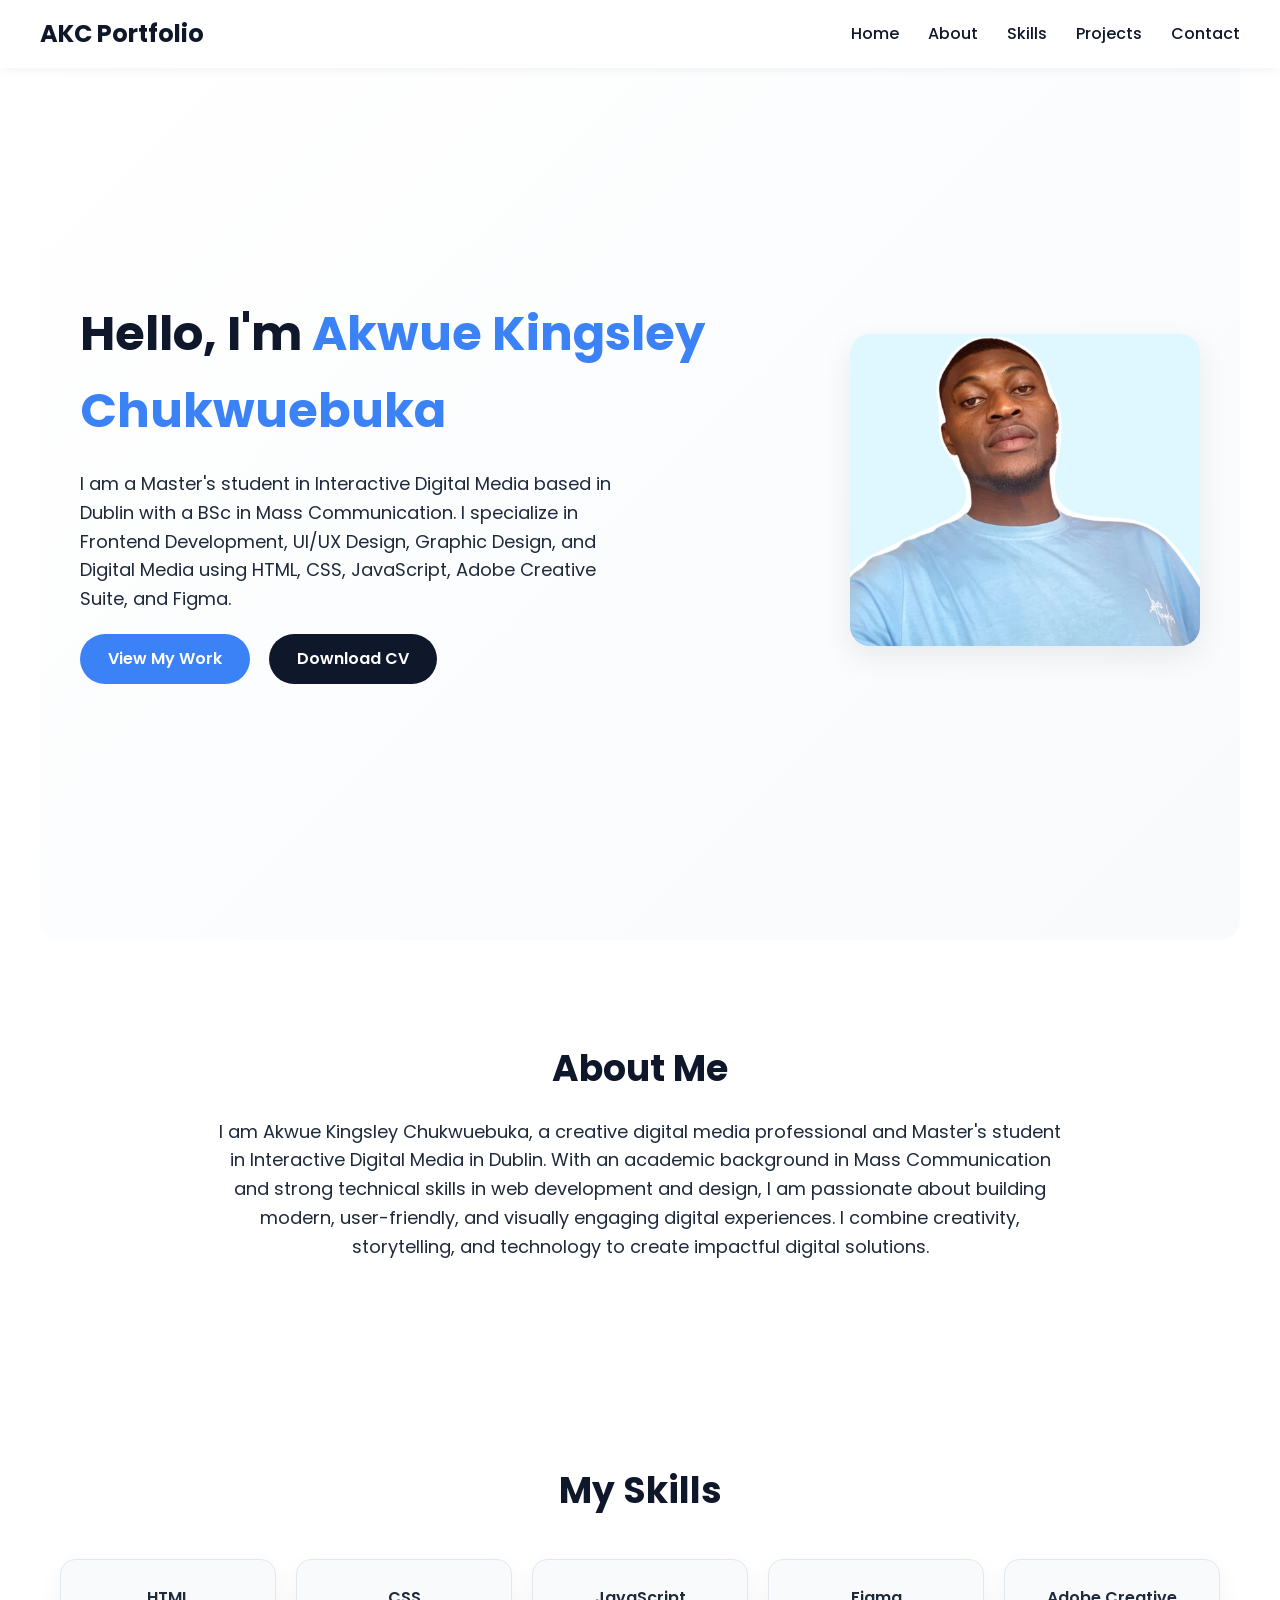
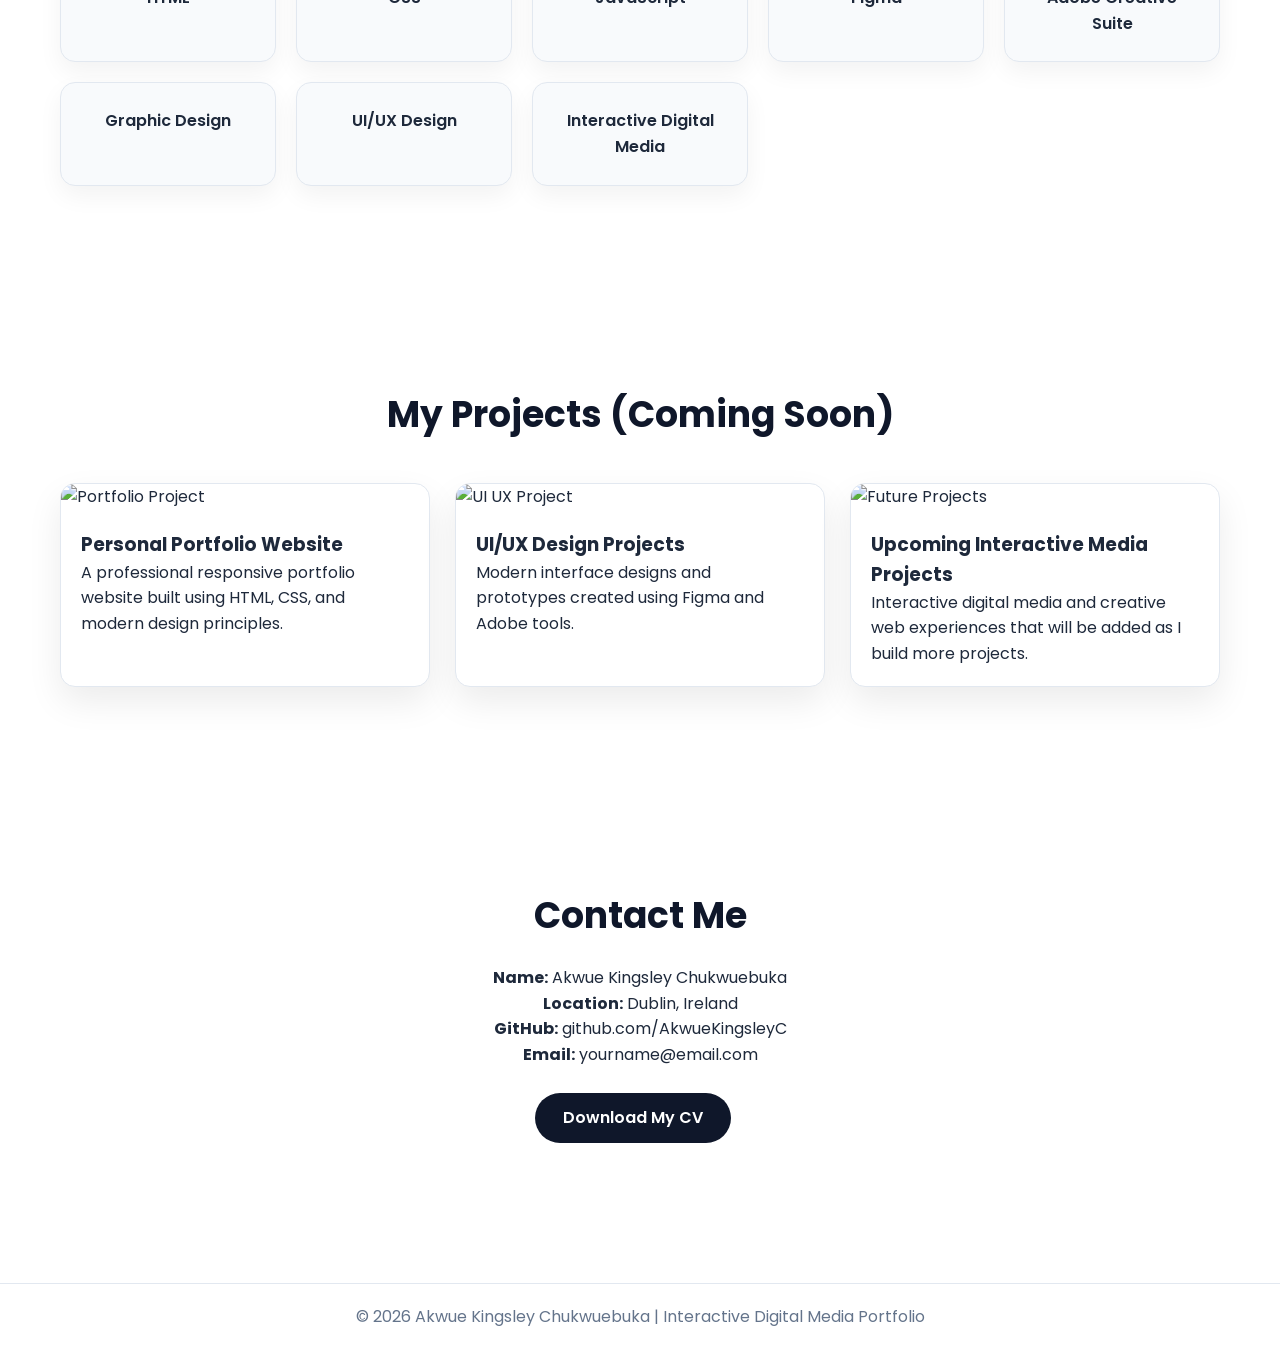
==== index.html @ 2a4b8715 "Premium UI upgrade" ====
<!DOCTYPE html>
<html lang="en">

<head>
    <meta charset="UTF-8" />
    <meta name="viewport" content="width=device-width, initial-scale=1.0" />
    <title>Akwue Kingsley Chukwuebuka | Portfolio</title>
    <link href="https://fonts.googleapis.com/css2?family=Poppins:wght@300;400;600;700&display=swap" rel="stylesheet">
    <style>
        * {
            margin: 0;
            padding: 0;
            box-sizing: border-box;
            font-family: 'Poppins', sans-serif;
        }

        html {
            scroll-behavior: smooth;
        }

        body {
            line-height: 1.6;
            background: #ffffff;
            color: #1e293b;
        }

        /* NAVBAR */
        header {
            position: fixed;
            top: 0;
            width: 100%;
            background: #ffffff;
            padding: 15px 40px;
            z-index: 1000;
            box-shadow: 0 2px 10px rgba(0, 0, 0, 0.05);
        }

        nav {
            display: flex;
            justify-content: space-between;
            align-items: center;
            max-width: 1200px;
            margin: auto;
        }

        .logo {
            color: #0f172a;
            font-size: 24px;
            font-weight: 700;
        }

        .nav-links a {
            color: #0f172a;
            text-decoration: none;
            margin-left: 25px;
            font-weight: 500;
            transition: 0.3s;
        }

        .nav-links a:hover {
            color: #3b82f6;
        }

        section {
            padding: 100px 20px;
            max-width: 1200px;
            margin: auto;
        }

        /* HERO */
        .hero {
            display: flex;
            align-items: center;
            justify-content: space-between;
            min-height: 100vh;
            gap: 40px;
            margin-top: 40px;
            background: linear-gradient(135deg, #ffffff, #f8fafc);
            padding: 60px 40px;
            border-radius: 20px;
        }

        .hero-text h1 {
            font-size: 48px;
            color: #0f172a;
        }

        .hero-text span {
            color: #3b82f6;
        }

        .hero-text p {
            margin: 20px 0;
            font-size: 18px;
            max-width: 550px;
        }

        .btn {
            display: inline-block;
            padding: 12px 28px;
            background: #3b82f6;
            color: white;
            border-radius: 30px;
            text-decoration: none;
            font-weight: 600;
            margin-right: 15px;
            transition: 0.3s;
        }

        .btn:hover {
            background: #2563eb;
            transform: translateY(-3px);
            box-shadow: 0 8px 20px rgba(59, 130, 246, 0.3);
        }

        .btn-secondary {
            background: #0f172a;
        }

        .btn-secondary:hover {
            background: #020617;
        }

        .hero img {
            width: 350px;
            border-radius: 20px;
            box-shadow: 0 10px 30px rgba(0, 0, 0, 0.08);
        }

        /* ABOUT */
        .about {
            text-align: center;
        }

        .about h2 {
            font-size: 36px;
            margin-bottom: 20px;
            color: #0f172a;
        }

        .about p {
            max-width: 850px;
            margin: auto;
            font-size: 18px;
        }

        /* SKILLS */
        .skills h2 {
            text-align: center;
            font-size: 36px;
            margin-bottom: 40px;
            color: #0f172a;
        }

        .skill-grid {
            display: grid;
            grid-template-columns: repeat(auto-fit, minmax(200px, 1fr));
            gap: 20px;
        }

        .skill-card {
            background: #f8fafc;
            padding: 25px;
            border-radius: 15px;
            text-align: center;
            box-shadow: 0 10px 25px rgba(0, 0, 0, 0.05);
            font-weight: 600;
            border: 1px solid #e2e8f0;
            transition: all 0.3s ease;
        }

        .skill-card:hover {
            transform: translateY(-6px);
        }

        /* PROJECTS */
        .projects h2 {
            text-align: center;
            font-size: 36px;
            margin-bottom: 40px;
            color: #0f172a;
        }

        .project-grid {
            display: grid;
            grid-template-columns: repeat(auto-fit, minmax(280px, 1fr));
            gap: 25px;
        }

        .project-card {
            background: white;
            border-radius: 15px;
            overflow: hidden;
            box-shadow: 0 15px 35px rgba(0, 0, 0, 0.08);
            transition: all 0.3s ease;
            border: 1px solid #e2e8f0;
        }

        .project-card:hover {
            transform: translateY(-5px);
        }

        .project-card img {
            width: 100%;
            height: 180px;
            object-fit: cover;
        }

        .project-content {
            padding: 20px;
        }

        /* CONTACT */
        .contact {
            text-align: center;
        }

        .contact h2 {
            font-size: 36px;
            margin-bottom: 20px;
            color: #0f172a;
        }

        footer {
            background: #ffffff;
            color: #64748b;
            text-align: center;
            padding: 20px;
            border-top: 1px solid #e2e8f0;
            margin-top: 40px;
        }

        .hidden {
            opacity: 0;
            transform: translateY(40px);
            transition: all 0.8s ease;
        }

        .show {
            opacity: 1;
            transform: translateY(0);
        }

        @media(max-width: 768px) {
            .hero {
                flex-direction: column;
                text-align: center;
            }

            .hero img {
                width: 250px;
            }
        }
    </style>
</head>

<body>

    <!-- NAVIGATION -->
    <header>
        <nav>
            <div class="logo">AKC Portfolio</div>
            <div class="nav-links">
                <a href="#home">Home</a>
                <a href="#about">About</a>
                <a href="#skills">Skills</a>
                <a href="#projects">Projects</a>
                <a href="#contact">Contact</a>
            </div>
        </nav>
    </header>

    <!-- HERO SECTION -->
    <section id="home" class="hero">
        <div class="hero-text">
            <h1>Hello, I'm <span>Akwue Kingsley Chukwuebuka</span></h1>
            <p>
                I am a Master's student in Interactive Digital Media based in Dublin with a BSc in Mass Communication.
                I specialize in Frontend Development, UI/UX Design, Graphic Design, and Digital Media using HTML, CSS,
                JavaScript, Adobe Creative Suite, and Figma.
            </p>
            <a href="#projects" class="btn">View My Work</a>
            <a href="cv.pdf" class="btn btn-secondary" download>Download CV</a>
        </div>
        <img src="profile.jpg" alt="Akwue Kingsley">
    </section>

    <!-- ABOUT -->
    <section id="about" class="about hidden">
        <h2>About Me</h2>
        <p>
            I am Akwue Kingsley Chukwuebuka, a creative digital media professional and Master's student in Interactive
            Digital Media in Dublin.
            With an academic background in Mass Communication and strong technical skills in web development and design,
            I am passionate about building modern, user-friendly, and visually engaging digital experiences.
            I combine creativity, storytelling, and technology to create impactful digital solutions.
        </p>
    </section>

    <!-- SKILLS -->
    <section id="skills" class="skills hidden">
        <h2>My Skills</h2>
        <div class="skill-grid">
            <div class="skill-card">HTML</div>
            <div class="skill-card">CSS</div>
            <div class="skill-card">JavaScript</div>
            <div class="skill-card">Figma</div>
            <div class="skill-card">Adobe Creative Suite</div>
            <div class="skill-card">Graphic Design</div>
            <div class="skill-card">UI/UX Design</div>
            <div class="skill-card">Interactive Digital Media</div>
        </div>
    </section>

    <!-- PROJECTS -->
    <section id="projects" class="projects hidden">
        <h2>My Projects (Coming Soon)</h2>
        <div class="project-grid">
            <div class="project-card">
                <img src="https://images.unsplash.com/photo-1498050108023-c5249f4df085" alt="Portfolio Project">
                <div class="project-content">
                    <h3>Personal Portfolio Website</h3>
                    <p>A professional responsive portfolio website built using HTML, CSS, and modern design principles.
                    </p>
                </div>
            </div>

            <div class="project-card">
                <img src="https://images.unsplash.com/photo-1559028012-481c04fa702d" alt="UI UX Project">
                <div class="project-content">
                    <h3>UI/UX Design Projects</h3>
                    <p>Modern interface designs and prototypes created using Figma and Adobe tools.</p>
                </div>
            </div>

            <div class="project-card">
                <img src="https://images.unsplash.com/photo-1460925895917-afdab827c52f" alt="Future Projects">
                <div class="project-content">
                    <h3>Upcoming Interactive Media Projects</h3>
                    <p>Interactive digital media and creative web experiences that will be added as I build more
                        projects.</p>
                </div>
            </div>
        </div>
    </section>

    <!-- CONTACT -->
    <section id="contact" class="contact hidden">
        <h2>Contact Me</h2>
        <p><strong>Name:</strong> Akwue Kingsley Chukwuebuka</p>
        <p><strong>Location:</strong> Dublin, Ireland</p>
        <p><strong>GitHub:</strong> github.com/AkwueKingsleyC</p>
        <p><strong>Email:</strong> yourname@email.com</p>
        <br>
        <a href="cv.pdf" class="btn btn-secondary" download>Download My CV</a>
    </section>

    <footer>
        <p>© 2026 Akwue Kingsley Chukwuebuka | Interactive Digital Media Portfolio</p>
    </footer>
    <script>
        const observer = new IntersectionObserver(entries => {
            entries.forEach(entry => {
                if (entry.isIntersecting) {
                    entry.target.classList.add('show');
                }
            });
        });

        document.querySelectorAll('.hidden').forEach(el => observer.observe(el));
    </script>

</body>

</html>
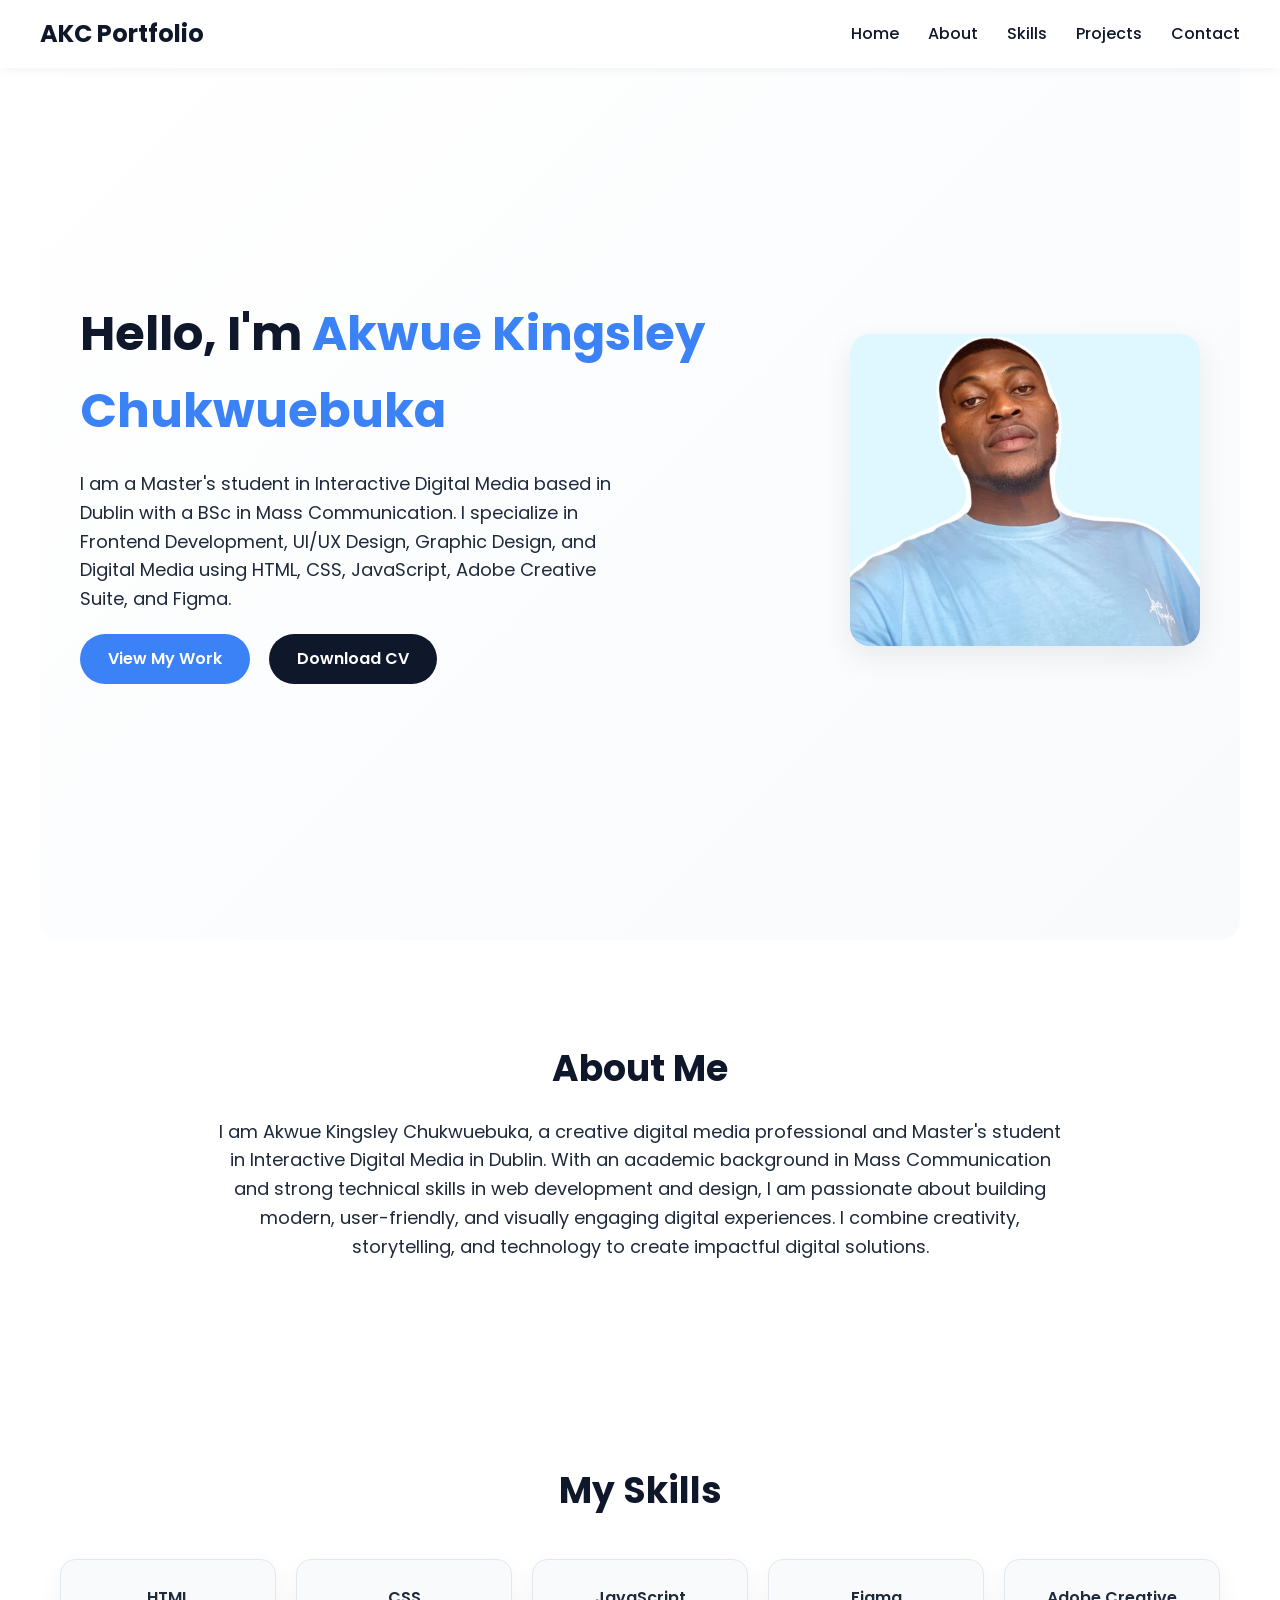
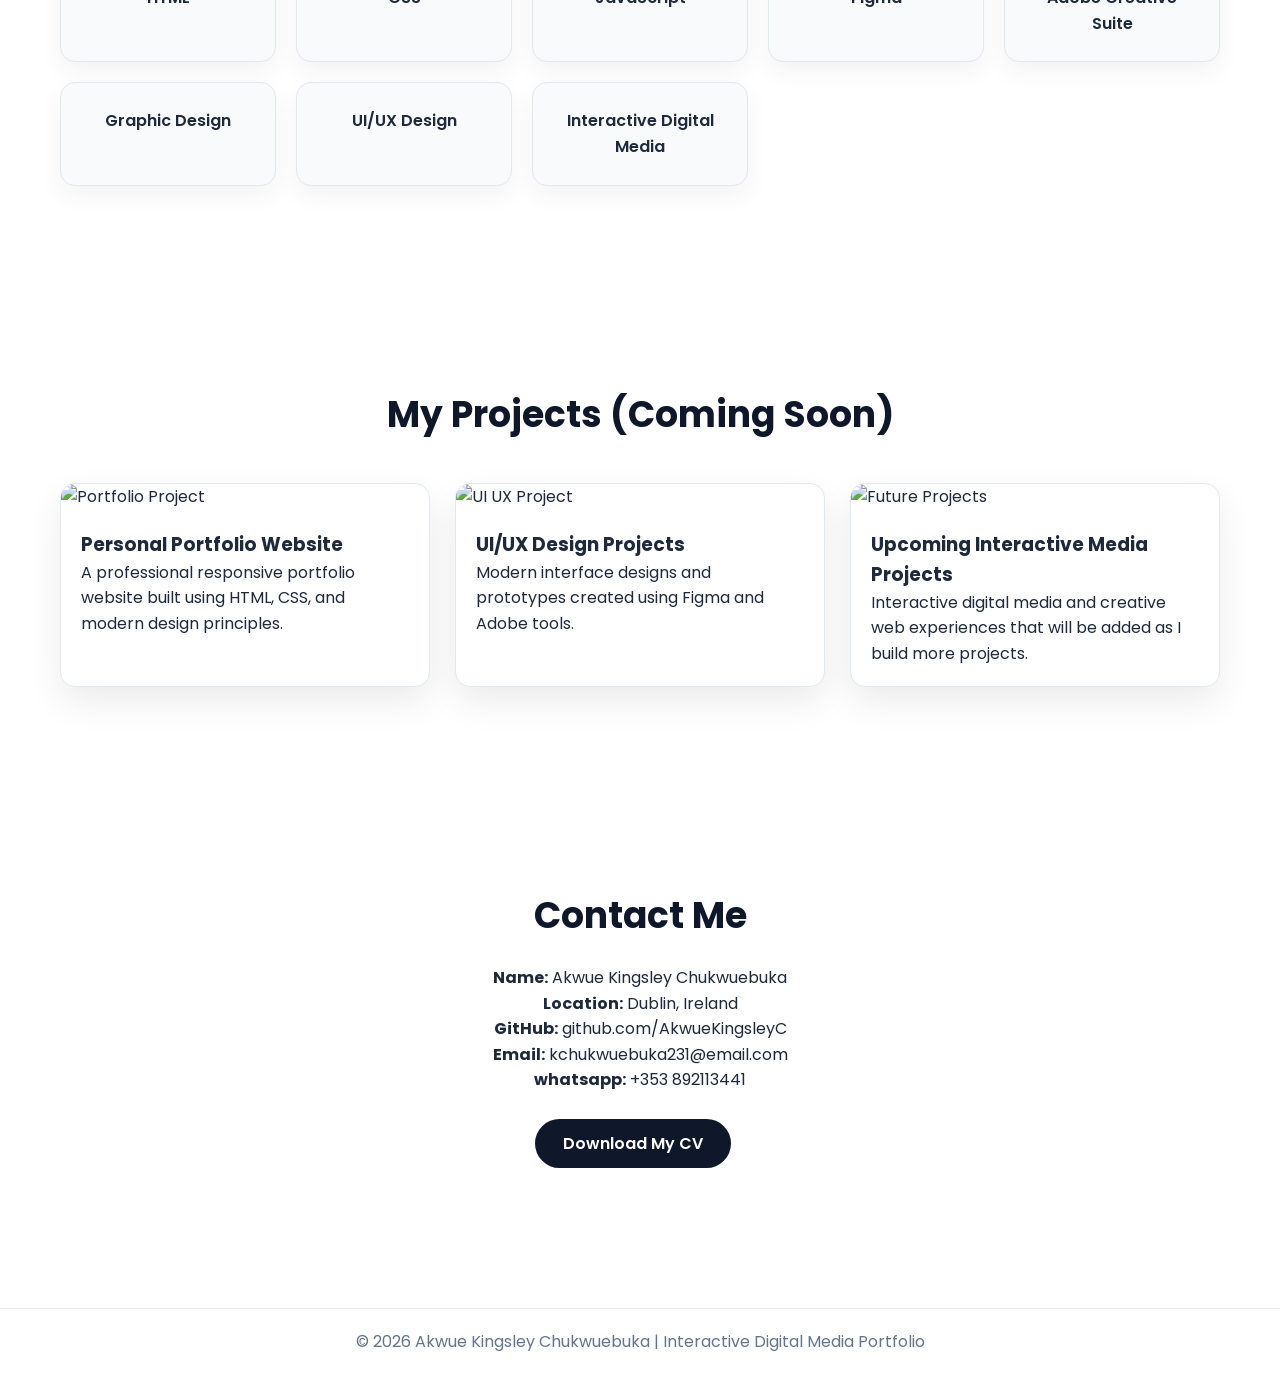
==== commit 1aa4e54b: "Enhanced scroll animations and contact section" ====
--- a/index.html
+++ b/index.html
@@ -232,14 +232,33 @@
 
         .hidden {
             opacity: 0;
-            transform: translateY(40px);
-            transition: all 0.8s ease;
+            transform: translateY(80px) scale(0.95);
+            transition: all 1s cubic-bezier(0.22, 1, 0.36, 1);
         }
 
         .show {
             opacity: 1;
-            transform: translateY(0);
-        }
+            transform: translateY(0) scale(1);
+        }
+
+        .slide-left {
+            opacity: 0;
+            transform: translateX(-100px);
+            transition: all 1s ease;
+        }
+
+        .slide-right {
+            opacity: 0;
+            transform: translateX(100px);
+            transition: all 1s ease;
+        }
+
+        .slide-left.show,
+        .slide-right.show {
+            opacity: 1;
+            transform: translateX(0);
+        }
+
 
         @media(max-width: 768px) {
             .hero {
@@ -286,7 +305,7 @@
     </section>
 
     <!-- ABOUT -->
-    <section id="about" class="about hidden">
+    <section id="about" class="about slide-left">
         <h2>About Me</h2>
         <p>
             I am Akwue Kingsley Chukwuebuka, a creative digital media professional and Master's student in Interactive
@@ -298,7 +317,7 @@
     </section>
 
     <!-- SKILLS -->
-    <section id="skills" class="skills hidden">
+    <section id="skills" class="skills slide-right">
         <h2>My Skills</h2>
         <div class="skill-grid">
             <div class="skill-card">HTML</div>
@@ -350,7 +369,8 @@
         <p><strong>Name:</strong> Akwue Kingsley Chukwuebuka</p>
         <p><strong>Location:</strong> Dublin, Ireland</p>
         <p><strong>GitHub:</strong> github.com/AkwueKingsleyC</p>
-        <p><strong>Email:</strong> yourname@email.com</p>
+        <p><strong>Email:</strong> kchukwuebuka231@email.com</p>
+        <p><strong>whatsapp:</strong> +353 892113441</p>
         <br>
         <a href="cv.pdf" class="btn btn-secondary" download>Download My CV</a>
     </section>
@@ -359,15 +379,19 @@
         <p>© 2026 Akwue Kingsley Chukwuebuka | Interactive Digital Media Portfolio</p>
     </footer>
     <script>
+        const elements = document.querySelectorAll('.hidden, .slide-left, .slide-right');
+
         const observer = new IntersectionObserver(entries => {
             entries.forEach(entry => {
                 if (entry.isIntersecting) {
                     entry.target.classList.add('show');
                 }
             });
+        }, {
+            threshold: 0.2
         });
 
-        document.querySelectorAll('.hidden').forEach(el => observer.observe(el));
+        elements.forEach(el => observer.observe(el));
     </script>
 
 </body>
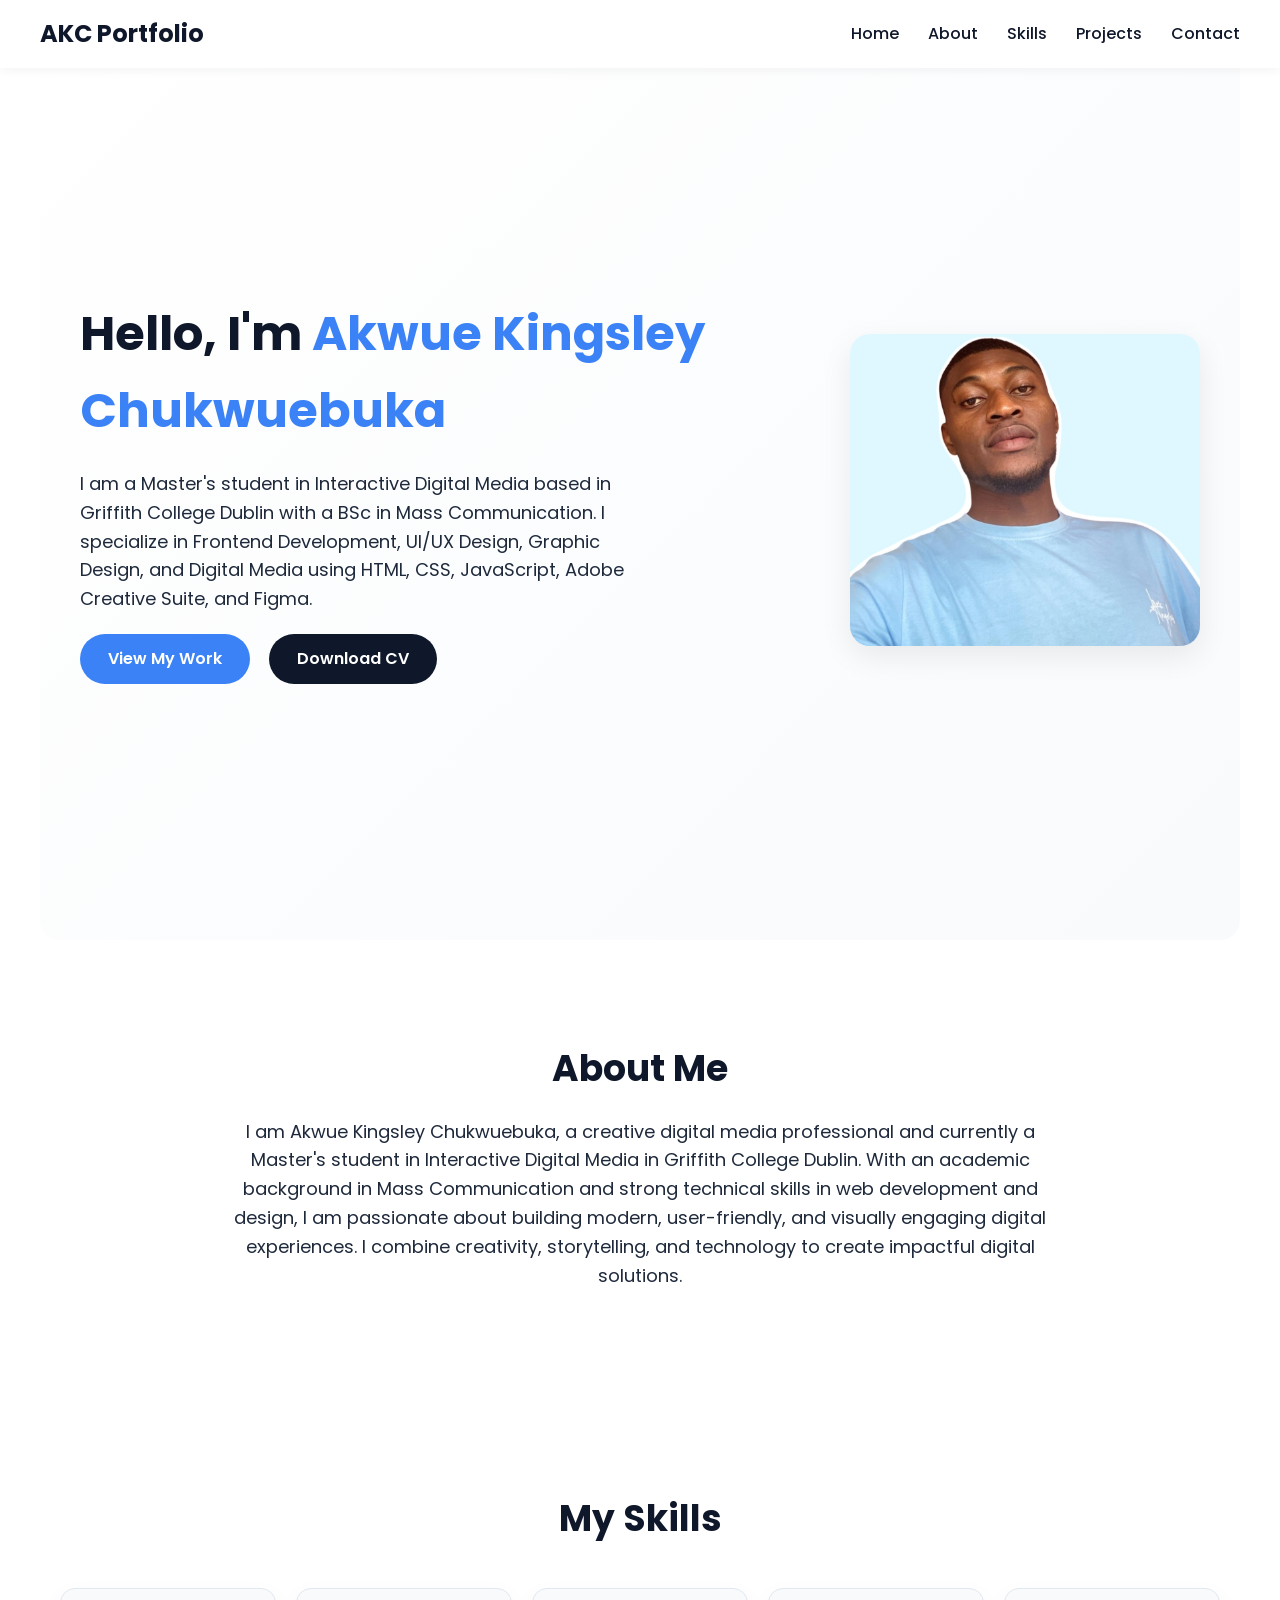
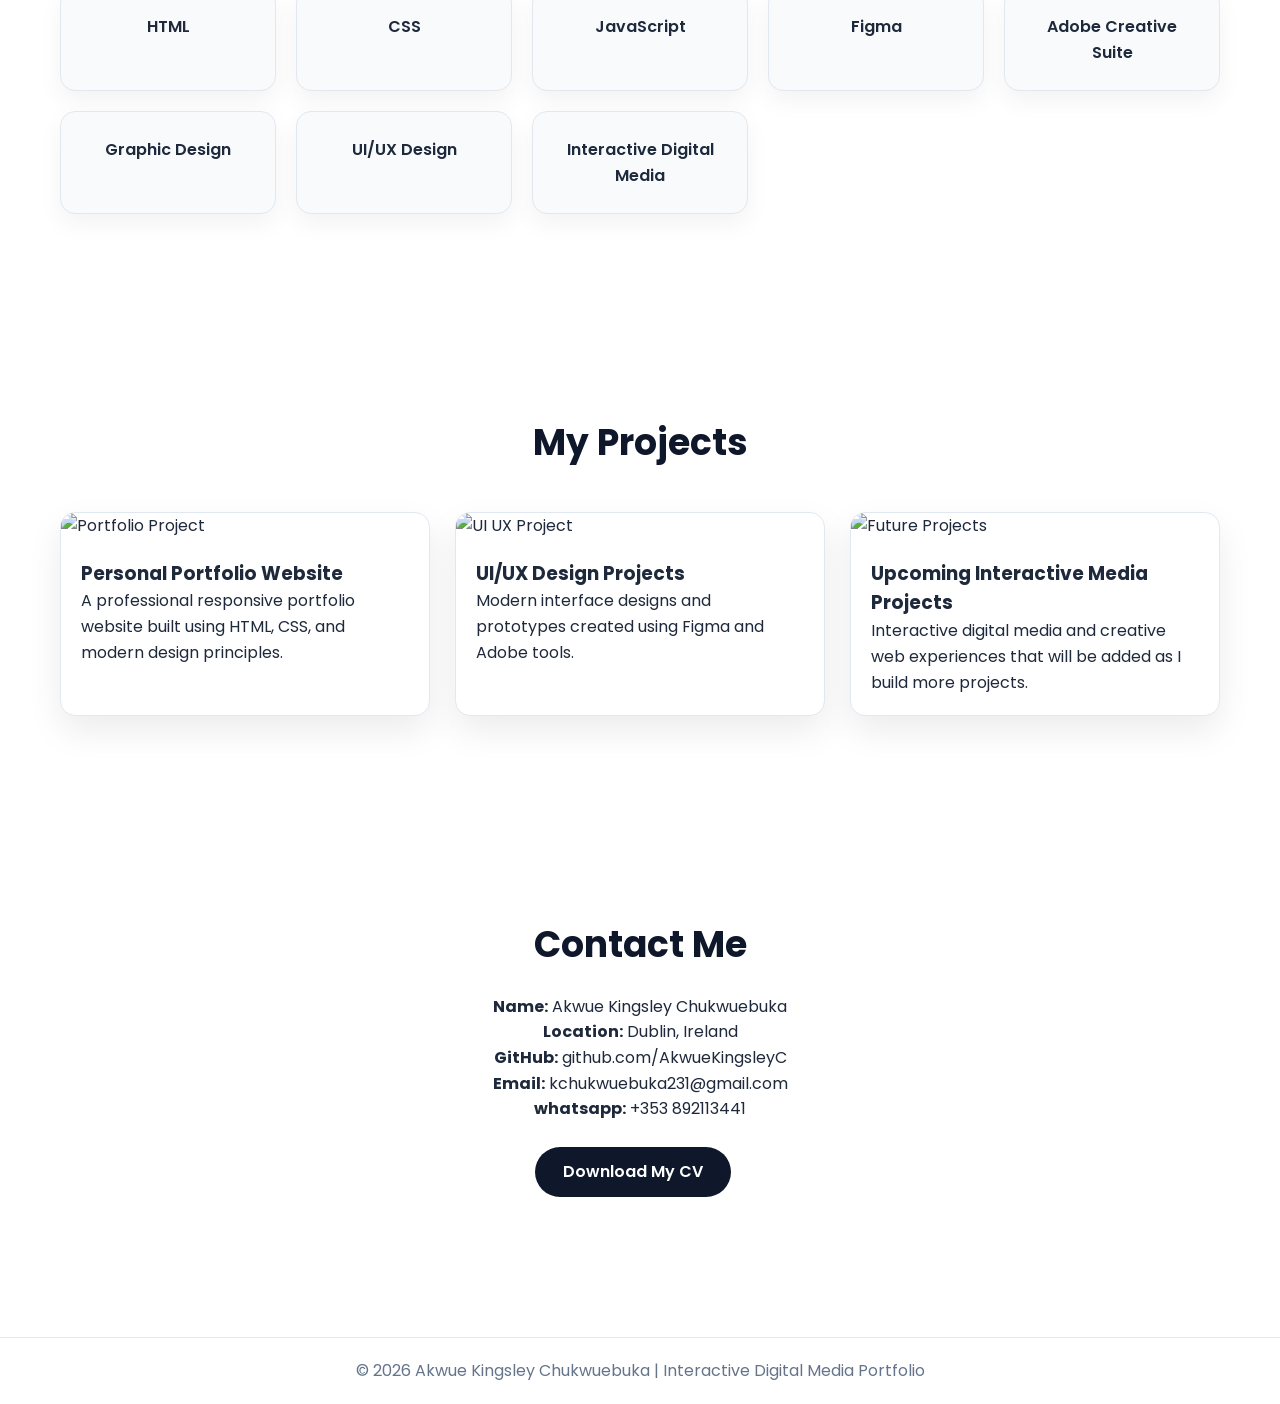
==== commit 44135ce5: "contact section ,about section,home section" ====
--- a/index.html
+++ b/index.html
@@ -294,7 +294,7 @@
         <div class="hero-text">
             <h1>Hello, I'm <span>Akwue Kingsley Chukwuebuka</span></h1>
             <p>
-                I am a Master's student in Interactive Digital Media based in Dublin with a BSc in Mass Communication.
+                I am a Master's student in Interactive Digital Media based in Griffith College Dublin with a BSc in Mass Communication.
                 I specialize in Frontend Development, UI/UX Design, Graphic Design, and Digital Media using HTML, CSS,
                 JavaScript, Adobe Creative Suite, and Figma.
             </p>
@@ -308,8 +308,8 @@
     <section id="about" class="about slide-left">
         <h2>About Me</h2>
         <p>
-            I am Akwue Kingsley Chukwuebuka, a creative digital media professional and Master's student in Interactive
-            Digital Media in Dublin.
+            I am Akwue Kingsley Chukwuebuka, a creative digital media professional and currently a Master's student in Interactive
+            Digital Media in Griffith College Dublin.
             With an academic background in Mass Communication and strong technical skills in web development and design,
             I am passionate about building modern, user-friendly, and visually engaging digital experiences.
             I combine creativity, storytelling, and technology to create impactful digital solutions.
@@ -333,7 +333,7 @@
 
     <!-- PROJECTS -->
     <section id="projects" class="projects hidden">
-        <h2>My Projects (Coming Soon)</h2>
+        <h2>My Projects</h2>
         <div class="project-grid">
             <div class="project-card">
                 <img src="https://images.unsplash.com/photo-1498050108023-c5249f4df085" alt="Portfolio Project">
@@ -369,7 +369,7 @@
         <p><strong>Name:</strong> Akwue Kingsley Chukwuebuka</p>
         <p><strong>Location:</strong> Dublin, Ireland</p>
         <p><strong>GitHub:</strong> github.com/AkwueKingsleyC</p>
-        <p><strong>Email:</strong> kchukwuebuka231@email.com</p>
+        <p><strong>Email:</strong> kchukwuebuka231@gmail.com</p>
         <p><strong>whatsapp:</strong> +353 892113441</p>
         <br>
         <a href="cv.pdf" class="btn btn-secondary" download>Download My CV</a>
